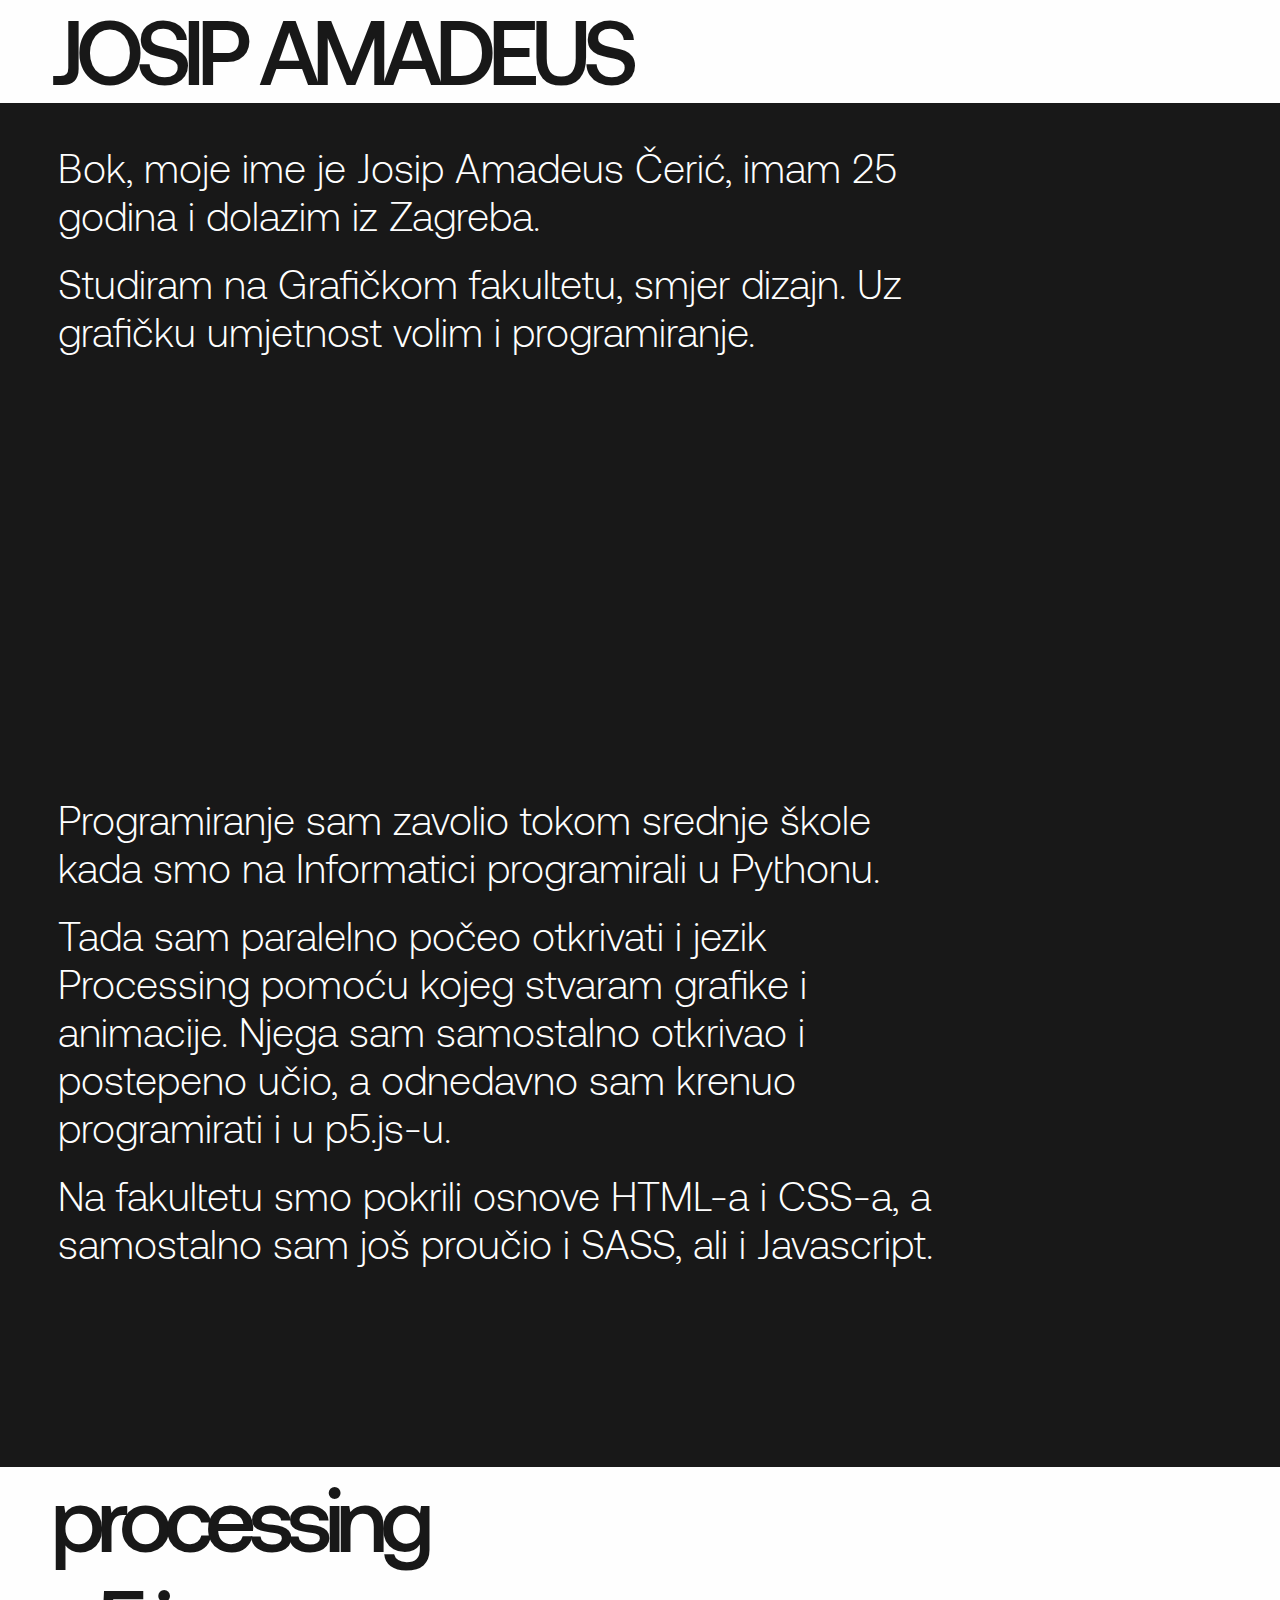
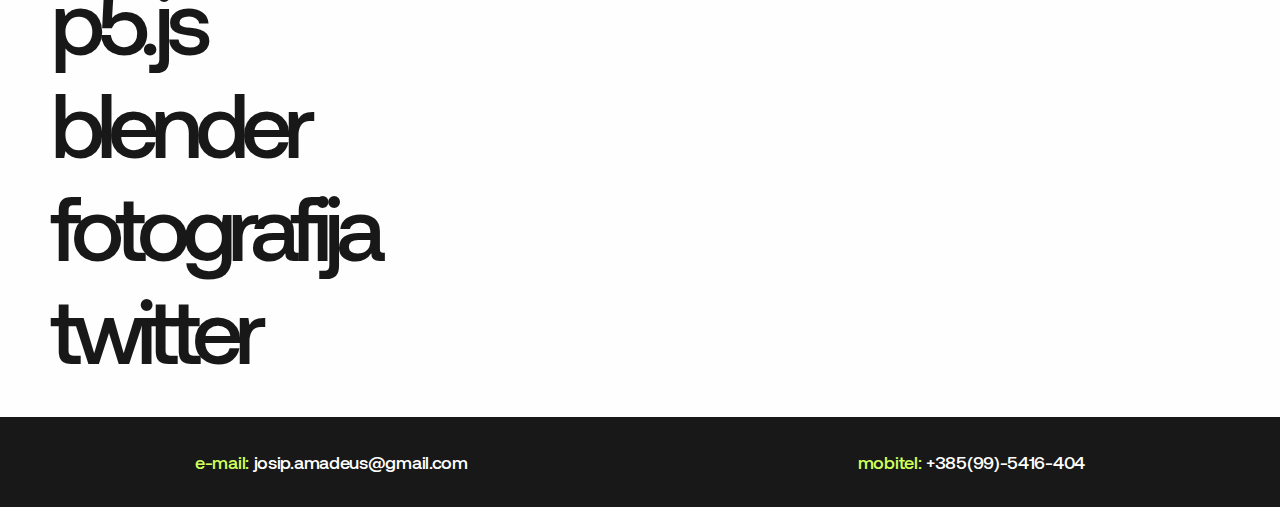
==== index.html @ c5b3fdf7 "Add files via upload" ====
<!DOCTYPE html>
<html lang="">

<head>
  <meta charset="utf-8">
  <meta name="viewport" content="width=device-width, initial-scale=1.0">
  <title>O sad</title> 
  <link rel="stylesheet" href="style.css">
  <script src="p5.js"></script> 
  <script src="sketch.js"></script>
</head>

<body>
  <main>
    <!-- NAVBAR-->
    <nav>
      <a href="#">JOSIP AMADEUS</a>
    </nav>
    
    <!-- OPIS, PARAGRAFI-->
    <section class="paragrafi1">
    <div class="opis">
        <p>Bok, moje ime je Josip Amadeus Čerić, imam 25 godina i dolazim iz Zagreba.</p>
        <p>Studiram na Grafičkom fakultetu, smjer dizajn. Uz grafičku umjetnost volim i programiranje.</p>
    </div>
    </section>

    
    <section class="paragrafi2">
    <div class="opis">
        <p>Programiranje sam zavolio tokom srednje škole kada smo na Informatici programirali u Pythonu.</p>
        <p>Tada sam paralelno počeo otkrivati i jezik Processing pomoću kojeg stvaram grafike i animacije. Njega sam samostalno otkrivao i postepeno učio, a odnedavno sam krenuo programirati i u p5.js-u.</p>
        <p>Na fakultetu smo pokrili osnove HTML-a i CSS-a, a samostalno sam još proučio i SASS, ali i Javascript.</p>
    </div>
    </section>

    
    <section class="linkovi">
      <div class="hrefovi">
        <a href="indexProcessing.html" class="radovi">processing</a> 
        <a href="indexP5js.html"class="radovi">p5.js</a>
        <a href="indexBlender.html" class="radovi">blender</a>  
        <a href="indexInstagram.html"  class="radovi">fotografija</a> 
        <a href="indexTwitter.html"  class="radovi">twitter</a> 
      </div>





      

      <div id="kontakt">
        <div class="info1"><span class="ftr">e-mail:</span> josip.amadeus@gmail.com</div>
        <div class="info1"><span class="ftr">mobitel:</span> +385(99)-5416-404</div>
    </div>
    </section>

    


      
    


  </main>




</body>

</html>
---- style.css ----
@import url("https://fonts.googleapis.com/css2?family=Righteous&display=swap");
@font-face {
  font-family: fontichA;
  src: url("/fontovi/Aeonik-Black.ttf");
}

@font-face {
  font-family: fontichB;
  src: url("/fontovi/Aeonik-Medium.ttf");
}

@font-face {
  font-family: fontichC;
  src: url("/fontovi/Aeonik-Air.ttf");
}

@font-face {
  font-family: fontichD;
  src: url("/fontovi/Aeonik-Light.ttf");
}

* {
  margin: 0px;
  padding: 0px;
  cursor: crosshair;
}

body {
  background-color: #181818;
  width: 100%;
}

nav {
  background-color: transparent;
  width: 100%;
  display: -webkit-box;
  display: -ms-flexbox;
  display: flex;
  -webkit-box-orient: horizontal;
  -webkit-box-direction: normal;
      -ms-flex-direction: row;
          flex-direction: row;
  -webkit-box-pack: center;
      -ms-flex-pack: center;
          justify-content: center;
}

@media screen and (min-width: 767px) {
  nav {
    background-color: #fefefe;
    -webkit-box-pack: start;
        -ms-flex-pack: start;
            justify-content: start;
  }
}

a {
  text-decoration: none;
  margin-top: 5vh;
  letter-spacing: -4px;
  font-family: fontichB;
  color: #fefefe;
  font-size: 52px;
  -webkit-transition: 0.3s;
  transition: 0.3s;
}

@media screen and (min-width: 767px) {
  a {
    color: #181818;
    font-size: 90px;
    letter-spacing: -8px;
    font-family: fontichB;
    margin-top: -5px;
    margin-left: 4vw;
    -webkit-transition: 0.4s;
    transition: 0.4s;
  }
}

a:hover {
  -webkit-transform: translateY(-2px);
          transform: translateY(-2px);
  color: #ceff5a;
  -webkit-transition: .2s;
  transition: .2s;
}

@media screen and (min-width: 767px) {
  a:hover {
    color: #ceff5a;
    letter-spacing: -5px;
    -webkit-transition: 0.3s;
    transition: 0.3s;
  }
}

.paragrafi1 {
  width: 100%;
  display: -webkit-box;
  display: -ms-flexbox;
  display: flex;
  -webkit-box-orient: horizontal;
  -webkit-box-direction: normal;
      -ms-flex-direction: row;
          flex-direction: row;
  -webkit-box-pack: center;
      -ms-flex-pack: center;
          justify-content: center;
}

.opis {
  width: 50vw;
  margin-top: 40px;
}

@media screen and (min-width: 767px) {
  .opis {
    width: 70vw;
    margin-top: 20px;
    margin-left: -21vw;
  }
}

p {
  text-align: left;
  margin-top: 20px;
  color: #fefefe;
  font-family: fontichD;
  font-size: 18px;
  -webkit-transition: 0.5s;
  transition: 0.5s;
}

@media screen and (min-width: 767px) {
  p {
    text-align: left;
    font-size: 40px;
  }
}

p:hover {
  -webkit-transform: translateY(-5px);
          transform: translateY(-5px);
  -webkit-transition: 0.3s;
  transition: 0.3s;
}

@media screen and (min-width: 767px) {
  p:hover {
    -webkit-transform: translateX(11px);
            transform: translateX(11px);
    -webkit-transition: 0.3s;
    transition: 0.3s;
  }
}

.paragrafi2 {
  width: 100%;
  -webkit-transform: translateY(400px);
          transform: translateY(400px);
  display: -webkit-box;
  display: -ms-flexbox;
  display: flex;
  -webkit-box-orient: horizontal;
  -webkit-box-direction: normal;
      -ms-flex-direction: row;
          flex-direction: row;
  -webkit-box-pack: center;
      -ms-flex-pack: center;
          justify-content: center;
}

.linkovi {
  background-color: #181818;
  width: 100%;
  -webkit-transform: translateY(500px);
          transform: translateY(500px);
}

@media screen and (min-width: 767px) {
  .linkovi {
    background-color: #fefefe;
    -webkit-transform: translateY(600px);
            transform: translateY(600px);
  }
}

.hrefovi {
  height: 550px;
  display: -webkit-box;
  display: -ms-flexbox;
  display: flex;
  -webkit-box-orient: vertical;
  -webkit-box-direction: normal;
      -ms-flex-direction: column;
          flex-direction: column;
  -webkit-box-pack: start;
      -ms-flex-pack: start;
          justify-content: start;
}

.radovi {
  width: 0%;
  background-color: transparent;
  padding-left: 50px;
  color: #fefefe;
  -webkit-transition: 0.3s;
  transition: 0.3s;
}

@media screen and (min-width: 767px) {
  .radovi {
    color: #181818;
    padding-left: 0px;
  }
}

.radovi:hover {
  color: #ceff5a;
  -webkit-transition: 0.2s;
  transition: 0.2s;
}

@media screen and (min-width: 767px) {
  .radovi:hover {
    color: #ceff5a;
  }
}

.ftr {
  cursor: auto;
  font-family: fontichB;
  color: #ceff5a;
  letter-spacing: -0.3px;
}

@media screen and (min-width: 767px) {
  .ftr {
    color: #ceff5a;
  }
}

#kontakt {
  font-size: 15px;
  cursor: auto;
  -webkit-box-align: center;
      -ms-flex-align: center;
          align-items: center;
  background-color: #181818;
  height: 90px;
  display: -webkit-box;
  display: -ms-flexbox;
  display: flex;
  -webkit-box-orient: vertical;
  -webkit-box-direction: normal;
      -ms-flex-direction: column;
          flex-direction: column;
  -ms-flex-pack: distribute;
      justify-content: space-around;
  -webkit-transition: 0.5s;
  transition: 0.5s;
}

@media screen and (min-width: 767px) {
  #kontakt {
    background-color: #181818;
    display: -webkit-box;
    display: -ms-flexbox;
    display: flex;
    -webkit-box-orient: horizontal;
    -webkit-box-direction: normal;
        -ms-flex-direction: row;
            flex-direction: row;
    -ms-flex-pack: distribute;
        justify-content: space-around;
    font-size: 18px;
  }
}

#kontakt .info1 {
  cursor: auto;
  letter-spacing: -0.3px;
  font-family: fontichB;
  background-color: transparent;
  color: #fefefe;
}

@media screen and (min-width: 767px) {
  #kontakt .info1 {
    color: #fefefe;
  }
}

#kontakt:hover {
  background-color: #181818;
}

@media screen and (min-width: 767px) {
  #kontakt:hover {
    background-color: #181818;
    -webkit-transition: 0.3s;
    transition: 0.3s;
  }
}

button {
  font-family: fontichB;
  font-size: 15px;
  color: #181818;
  background-color: #ceff5a;
  background-color: #fefefe;
  text-decoration: none;
  display: inline-block;
  border: none;
  padding: 12px 18px;
  -webkit-transition: .7s;
  transition: .7s;
  border-radius: 0px;
}

@media screen and (min-width: 767px) {
  button {
    font-size: 21px;
    -webkit-transform: translateY(40px) translateX(-55px);
            transform: translateY(40px) translateX(-55px);
  }
}

button:hover {
  cursor: pointer;
  -webkit-transition: 0.3s;
  transition: 0.3s;
  background-color: transparent;
  color: #fefefe;
}
/*# sourceMappingURL=style.css.map */
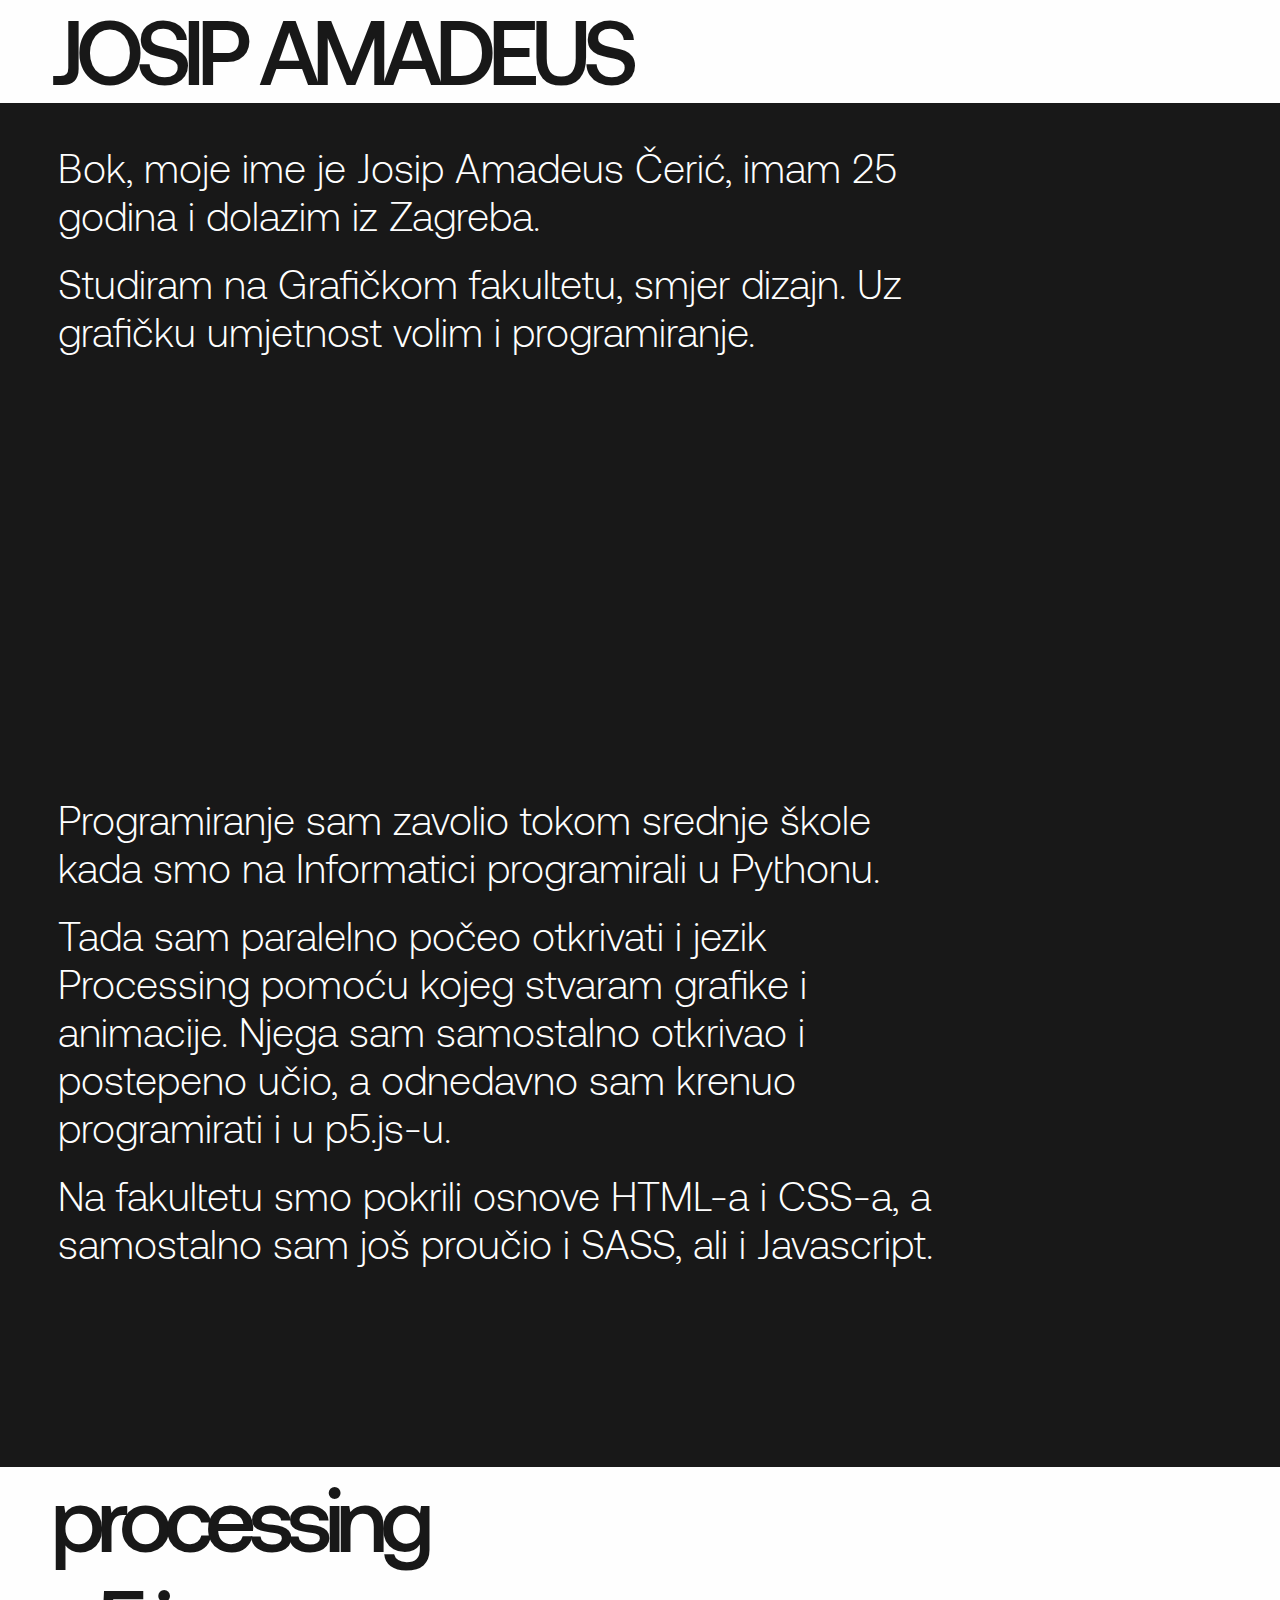
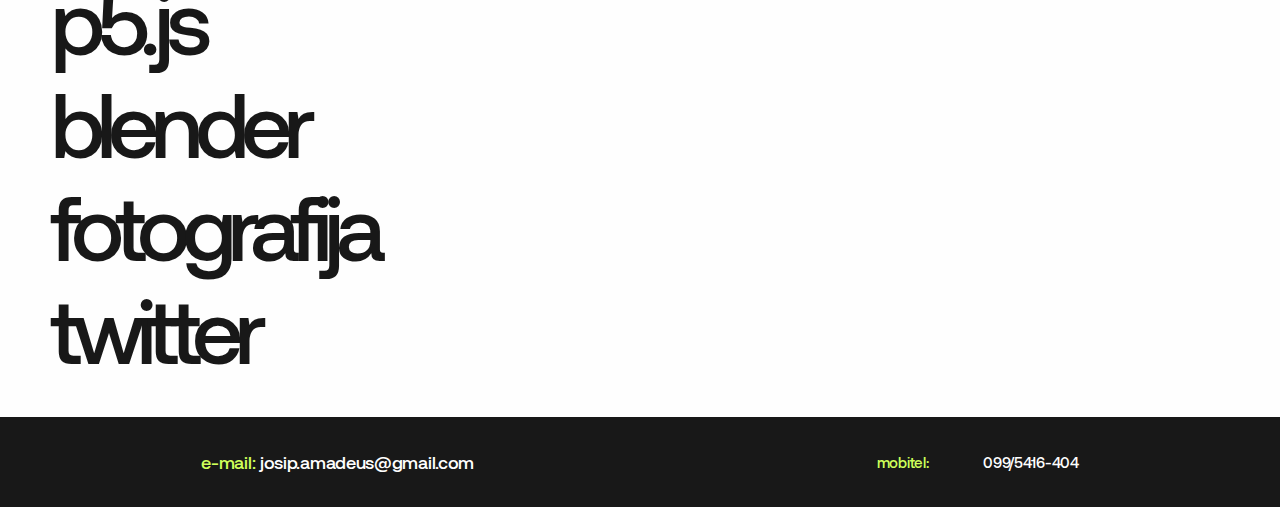
==== commit 463a4315: "Update index.html" ====
--- a/index.html
+++ b/index.html
@@ -52,7 +52,7 @@
 
       <div id="kontakt">
         <div class="info1"><span class="ftr">e-mail:</span> josip.amadeus@gmail.com</div>
-        <div class="info1"><span class="ftr">mobitel:</span> +385(99)-5416-404</div>
+        <div class="info2"><span class="ftr">mobitel:</span><a href="tel:099-5416-404" class="info2"> 099/5416-404</a></div>
     </div>
     </section>
 
@@ -70,4 +70,4 @@
 
 </body>
 
-</html>+</html>
--- a/style.css
+++ b/style.css
@@ -292,6 +292,21 @@
   }
 }
 
+#kontakt .info2 {
+  font-size: 15px;
+  cursor: auto;
+  letter-spacing: -0.3px;
+  font-family: fontichB;
+  background-color: transparent;
+  color: #fefefe;
+}
+
+@media screen and (min-width: 767px) {
+  #kontakt .info2 {
+    color: #fefefe;
+  }
+}
+
 #kontakt:hover {
   background-color: #181818;
 }
@@ -334,4 +349,4 @@
   background-color: transparent;
   color: #fefefe;
 }
-/*# sourceMappingURL=style.css.map */+/*# sourceMappingURL=style.css.map */
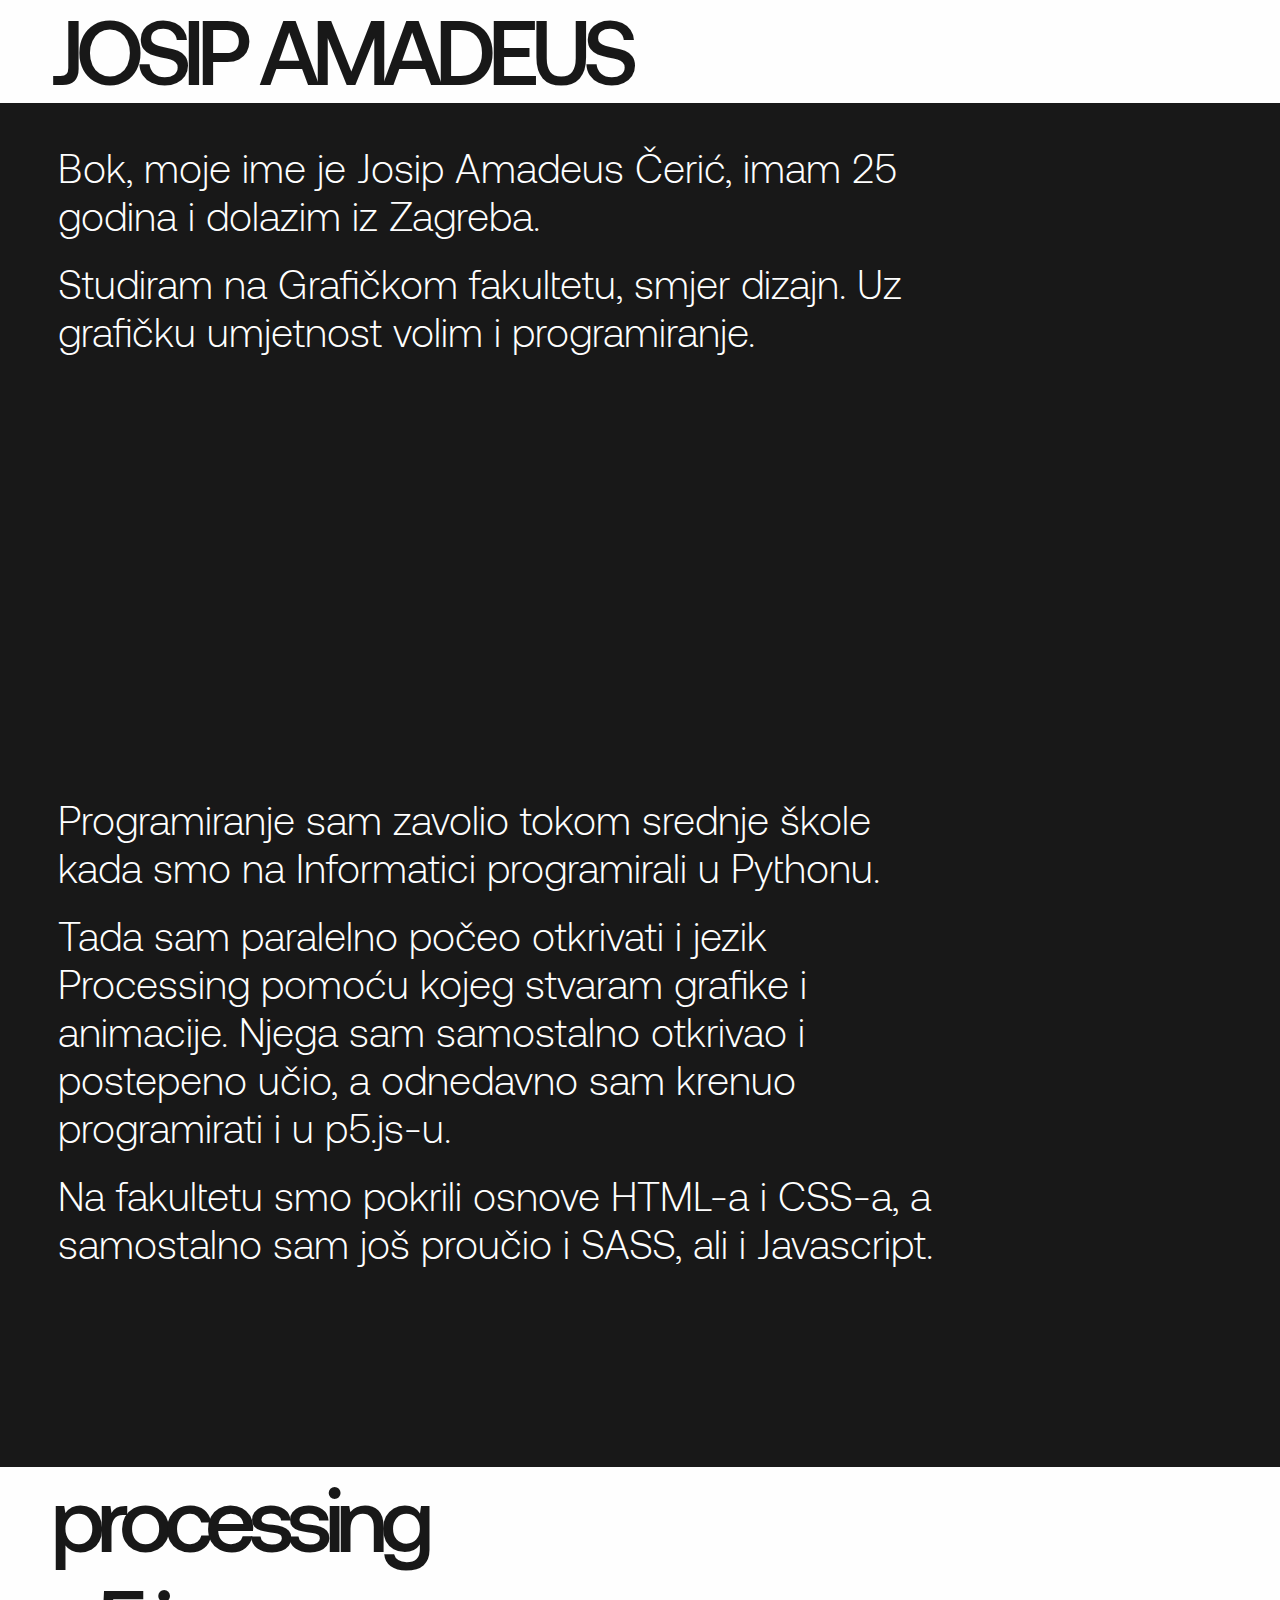
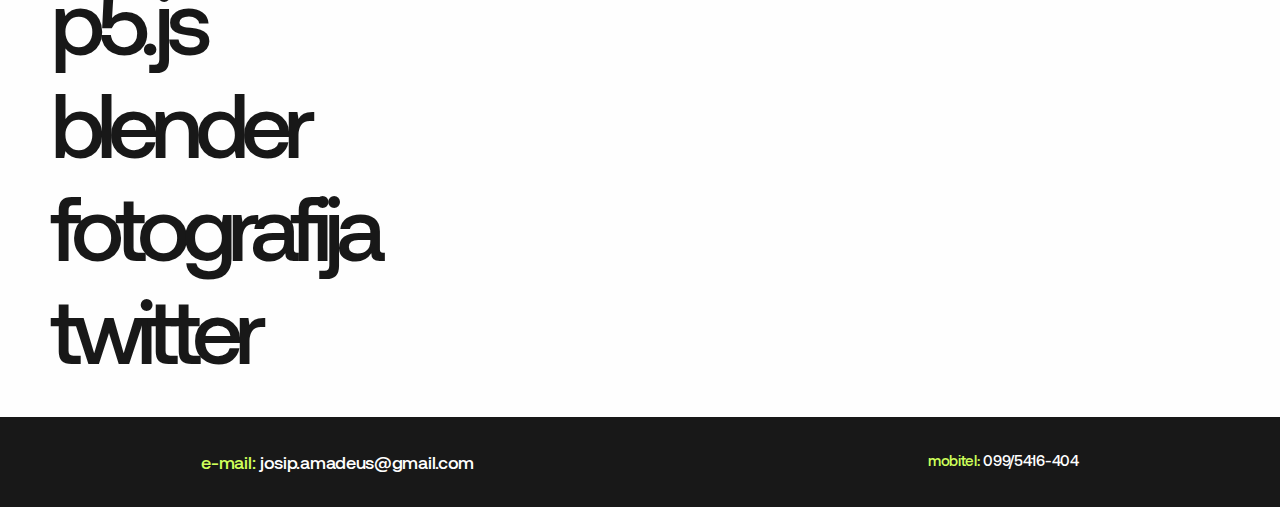
==== commit 33e4dc07: "Update index.html" ====
--- a/index.html
+++ b/index.html
@@ -4,7 +4,7 @@
 <head>
   <meta charset="utf-8">
   <meta name="viewport" content="width=device-width, initial-scale=1.0">
-  <title>O sad</title> 
+  <title>O meni</title> 
   <link rel="stylesheet" href="style.css">
   <script src="p5.js"></script> 
   <script src="sketch.js"></script>
@@ -52,7 +52,7 @@
 
       <div id="kontakt">
         <div class="info1"><span class="ftr">e-mail:</span> josip.amadeus@gmail.com</div>
-        <div class="info2"><span class="ftr">mobitel:</span><a href="tel:099-5416-404" class="info2"> 099/5416-404</a></div>
+        <a href="tel:099-5416-404" class="info2"><span class="ftr">mobitel:</span> 099/5416-404</a>
     </div>
     </section>
 
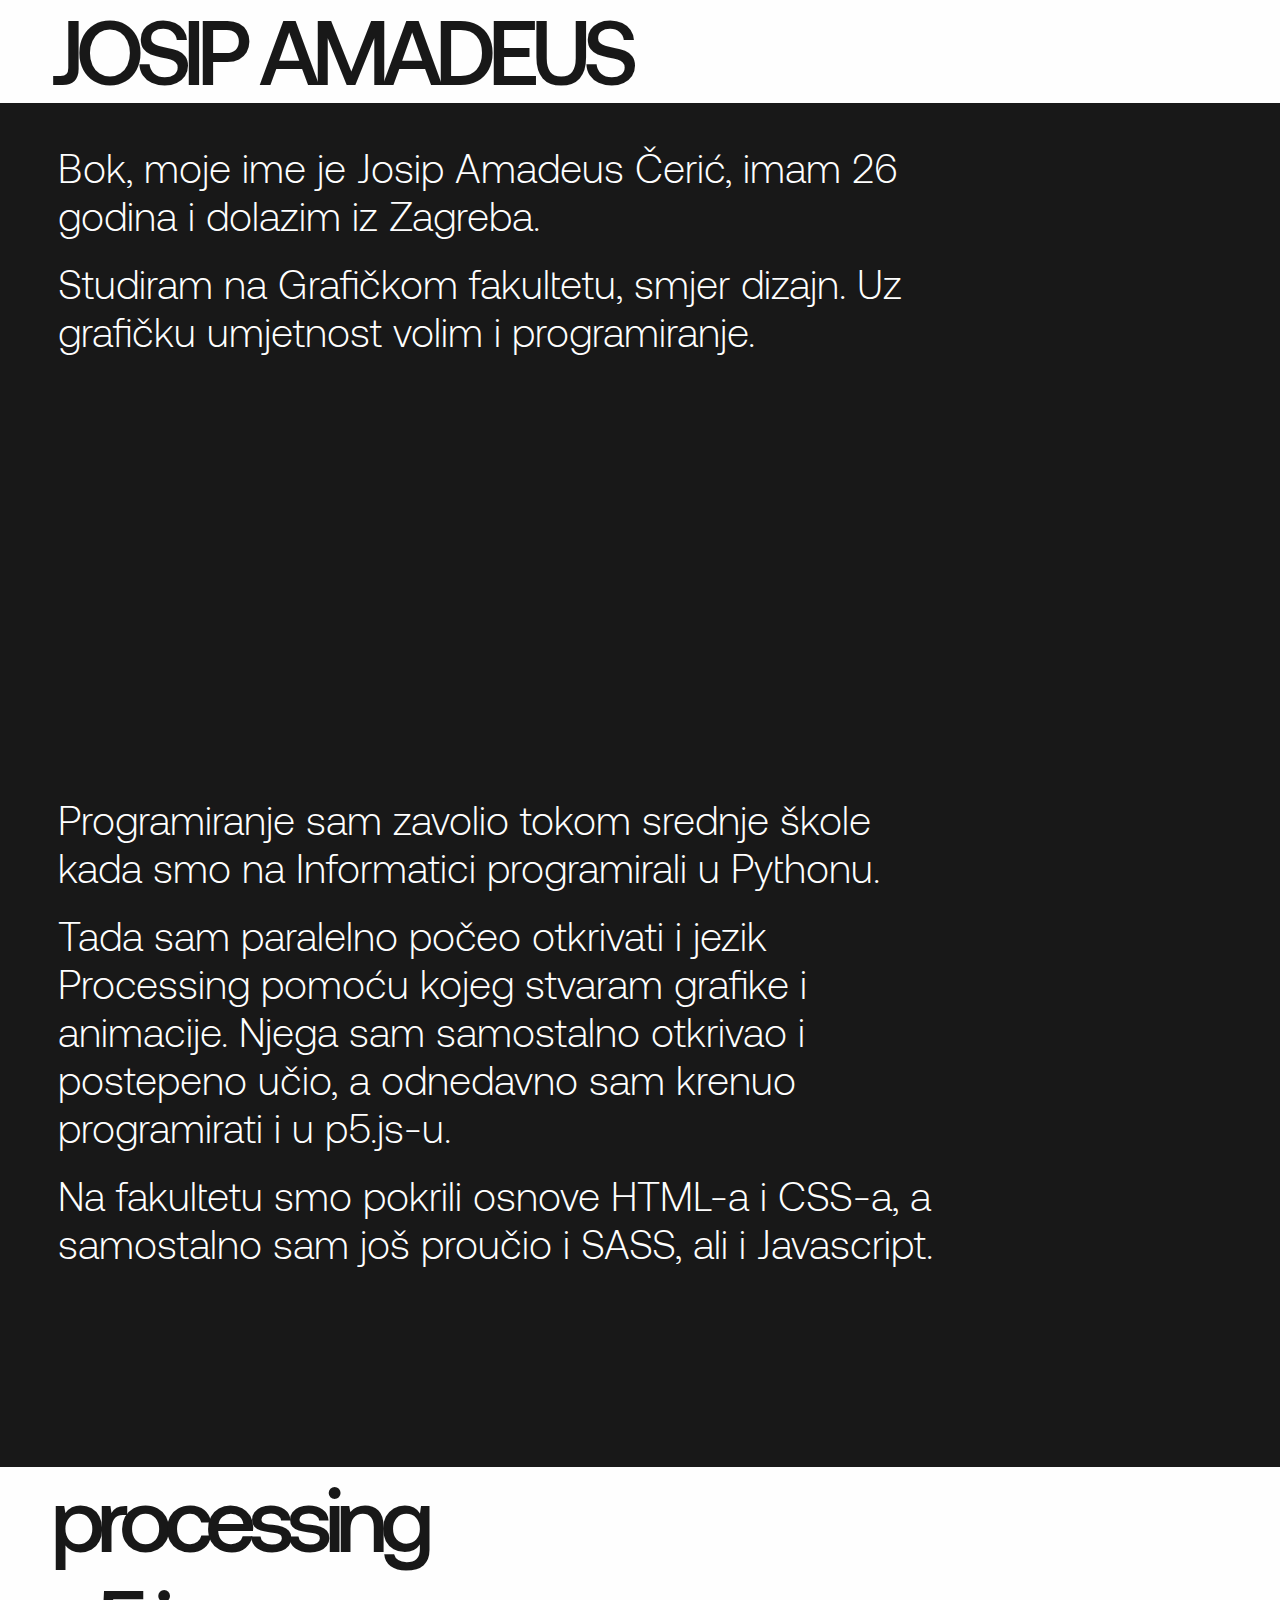
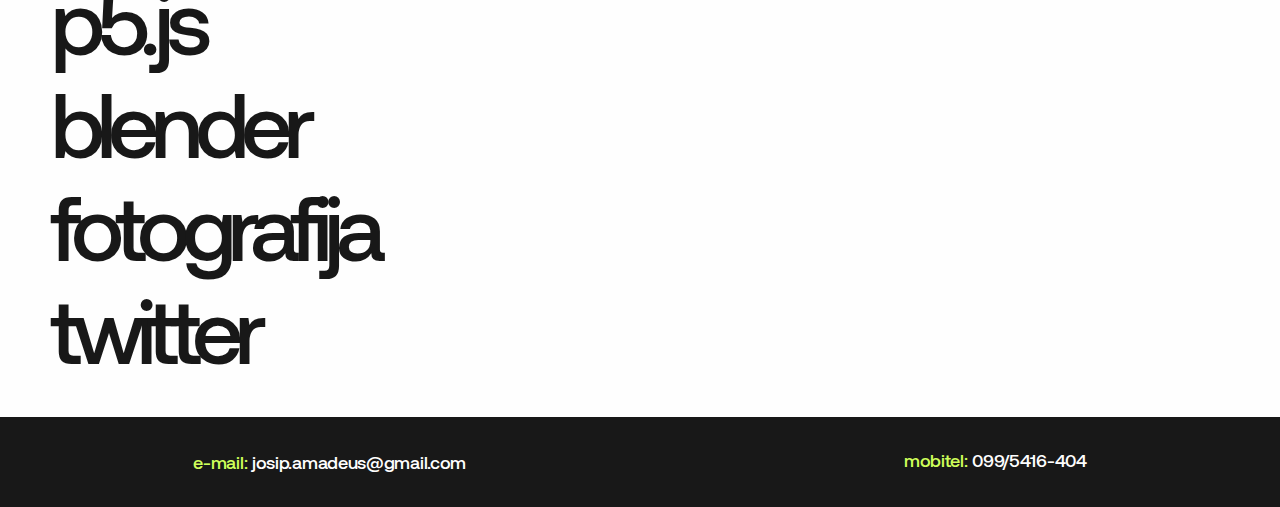
==== commit c84c1363: "Update index.html" ====
--- a/index.html
+++ b/index.html
@@ -20,7 +20,7 @@
     <!-- OPIS, PARAGRAFI-->
     <section class="paragrafi1">
     <div class="opis">
-        <p>Bok, moje ime je Josip Amadeus Čerić, imam 25 godina i dolazim iz Zagreba.</p>
+        <p>Bok, moje ime je Josip Amadeus Čerić, imam 26 godina i dolazim iz Zagreba.</p>
         <p>Studiram na Grafičkom fakultetu, smjer dizajn. Uz grafičku umjetnost volim i programiranje.</p>
     </div>
     </section>
--- a/style.css
+++ b/style.css
@@ -1,4 +1,5 @@
 @import url("https://fonts.googleapis.com/css2?family=Righteous&display=swap");
+@import url("https://fonts.googleapis.com/css2?family=Montserrat:wght@600&display=swap");
 @font-face {
   font-family: fontichA;
   src: url("/fontovi/Aeonik-Black.ttf");
@@ -289,6 +290,7 @@
 @media screen and (min-width: 767px) {
   #kontakt .info1 {
     color: #fefefe;
+    font-size: 18px;
   }
 }
 
@@ -304,6 +306,19 @@
 @media screen and (min-width: 767px) {
   #kontakt .info2 {
     color: #fefefe;
+    font-size: 18px;
+  }
+}
+
+#kontakt .info2:hover {
+  -webkit-transform: translateY(0px);
+          transform: translateY(0px);
+}
+
+@media screen and (min-width: 767px) {
+  #kontakt .info2:hover {
+    -webkit-transform: translateY(0px);
+            transform: translateY(0px);
   }
 }
 
